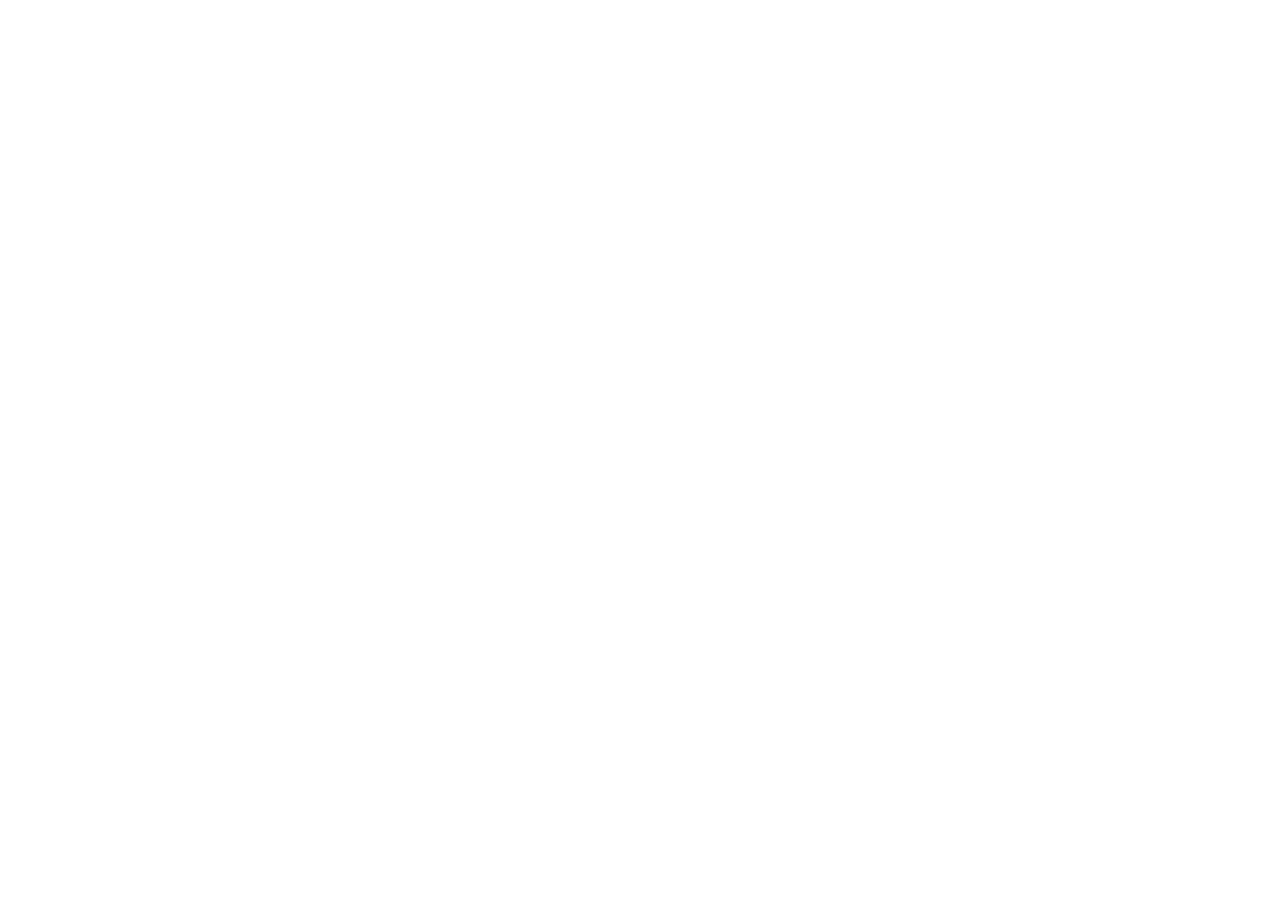
==== index.html @ 5b3dc0f5 "first commit" ====
<!DOCTYPE html>
<html lang="en">
<head>
    <meta charset="UTF-8">
    <meta name="viewport" content="width=device-width, initial-scale=1.0">
    <link rel="stylesheet" href="./css/style.css">
    <title>html-css-booleaners</title>
</head>
<body>
    
</body>
</html>
---- css/style.css ----
*{
    box-sizing: border-box;
    margin: 0;
}
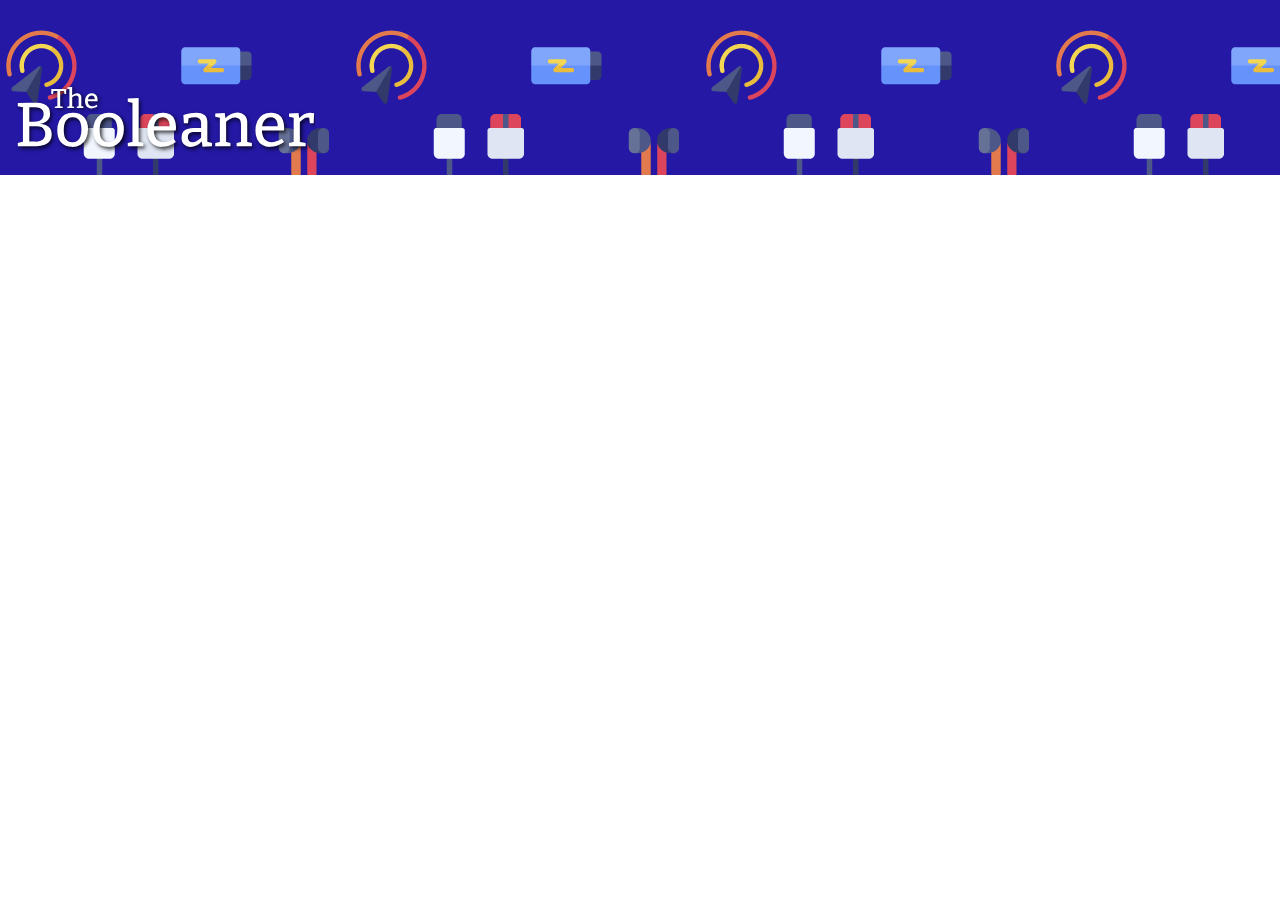
==== commit 04b3f84f: "added header and logo" ====
--- a/index.html
+++ b/index.html
@@ -7,6 +7,18 @@
     <title>html-css-booleaners</title>
 </head>
 <body>
+
+    <header>
+        <img src="./img/logo.svg" alt="Logo the Booleaners">
+    </header>
+
+    <main>
+
+    </main>
+
+    <footer>
+
+    </footer>
     
 </body>
 </html>--- a/css/style.css
+++ b/css/style.css
@@ -1,3 +1,16 @@
+header{
+    background-color: rgb(36 24 165);
+    background-image: url("../img/pattern.png");
+    height: 175px;
+    text-align: left;
+}
+
+header > img{
+    width: 300px;
+    margin-top: 85px;
+    margin-left: 15px;
+}
+
 *{
     box-sizing: border-box;
     margin: 0;
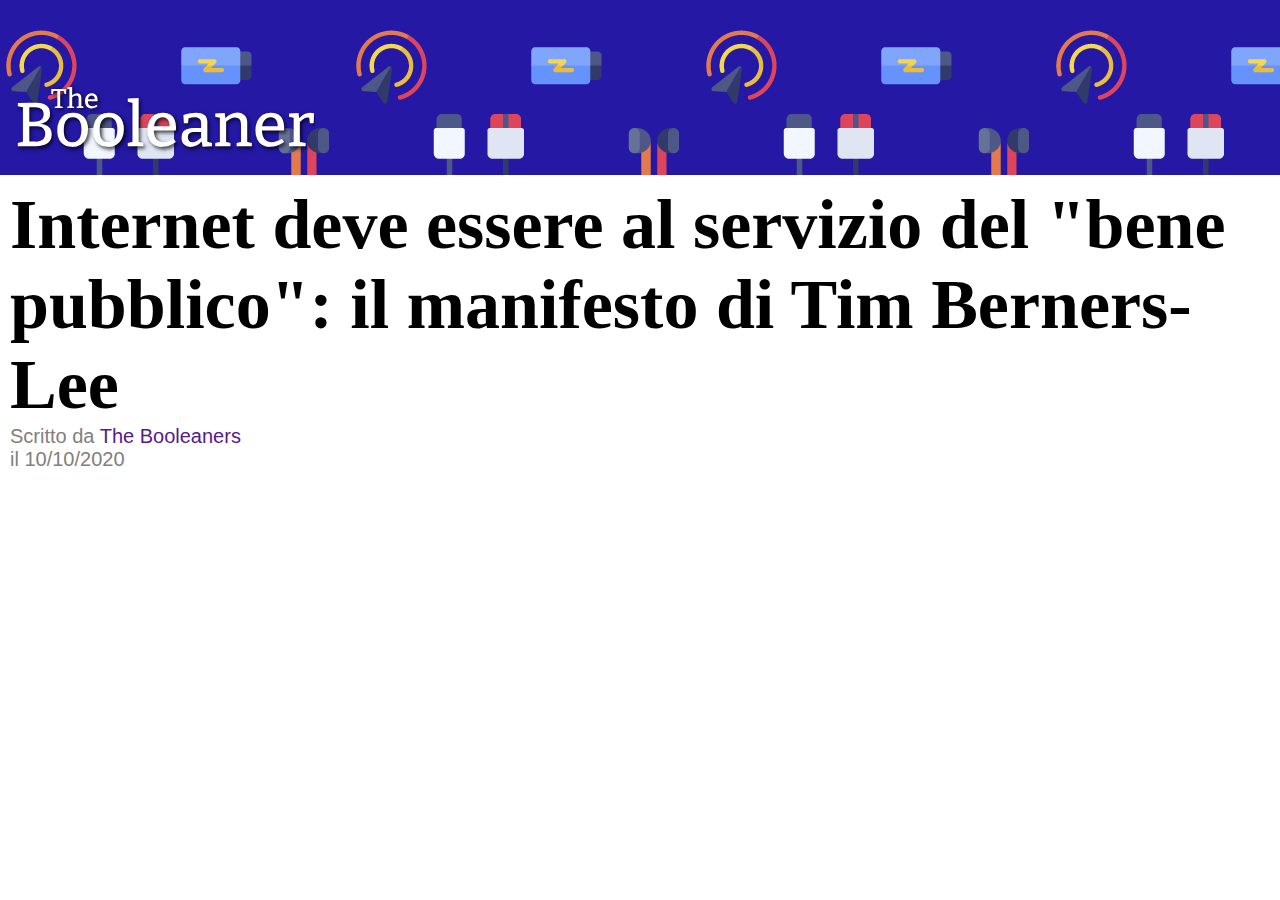
==== commit 75a19f4f: "adding page title and credits" ====
--- a/index.html
+++ b/index.html
@@ -13,6 +13,11 @@
     </header>
 
     <main>
+        <div class="titolo_pagina">
+            <h1>Internet deve essere al servizio del "bene pubblico": il manifesto di Tim Berners-Lee</h1>
+            <p>Scritto da <a href="">The Booleaners</a></p>
+            <p>il 10/10/2020</p>
+        </div>
 
     </main>
 
--- a/css/style.css
+++ b/css/style.css
@@ -11,6 +11,25 @@
     margin-left: 15px;
 }
 
+.titolo_pagina{
+    text-align: left;
+    padding: 10px;
+}
+
+.titolo_pagina > h1{
+    font-size: 70px;
+}
+
+.titolo_pagina > p{
+    color: gray;
+    font-family: 'Franklin Gothic Medium', 'Arial Narrow', Arial, sans-serif;
+    font-size: 20px;
+}
+
+p > a{
+    text-decoration: none;
+}
+
 *{
     box-sizing: border-box;
     margin: 0;
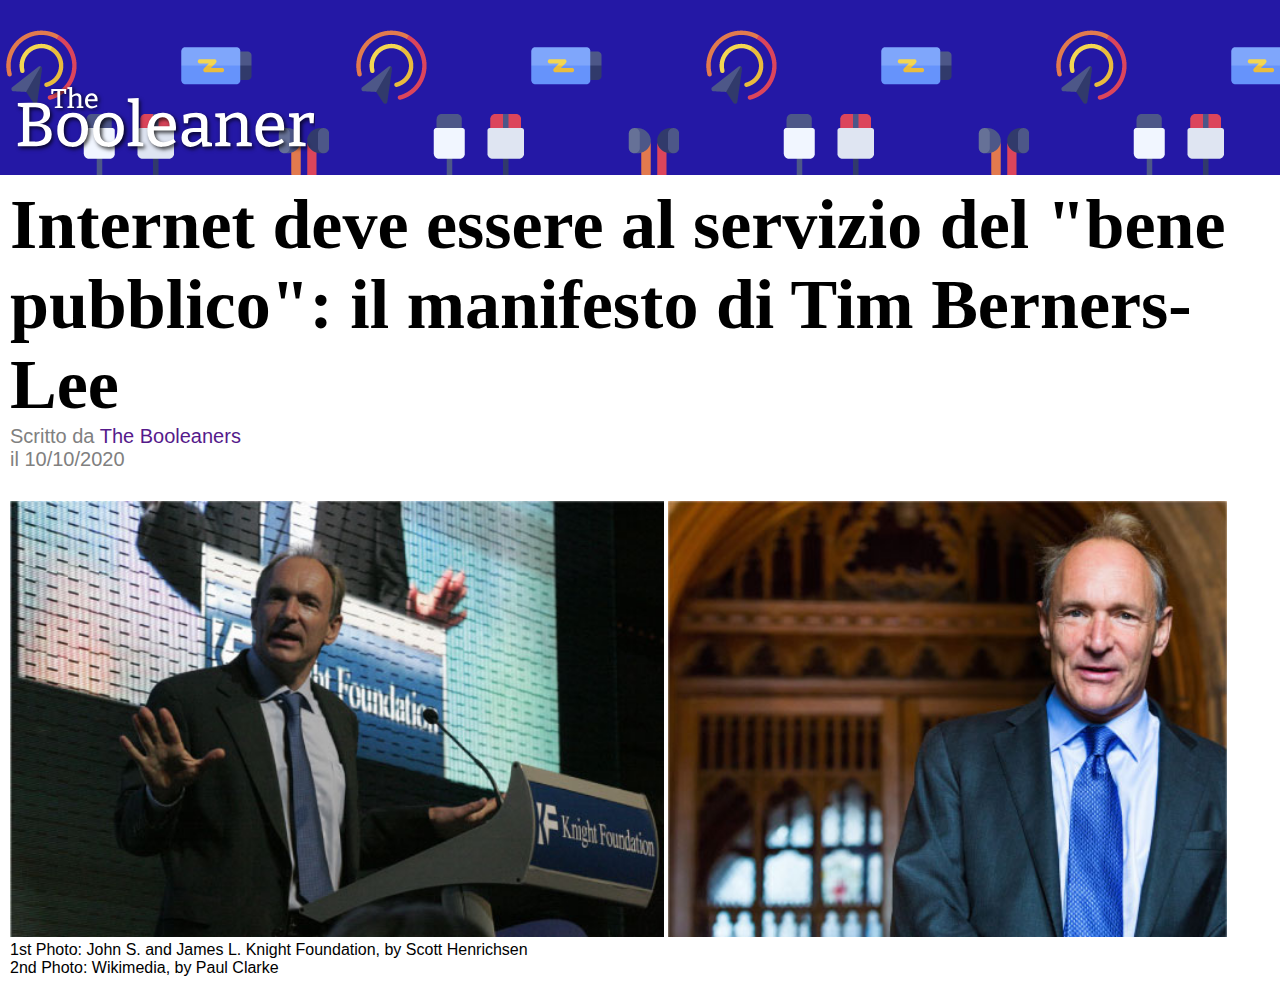
==== commit d3af553a: "added image and image info" ====
--- a/index.html
+++ b/index.html
@@ -19,6 +19,16 @@
             <p>il 10/10/2020</p>
         </div>
 
+        <div class="foto">
+
+            <img class="tim1" src="./img/tim-1.jpg" alt="Foto di Tim Berners-Lee">
+            <img class="tim2" src="./img/tim-2.jpg" alt="Foto di Tim Berners-Lee">
+
+            <p>1st Photo: John S. and James L. Knight Foundation, by Scott Henrichsen</p>
+            <p>2nd Photo: Wikimedia, by Paul Clarke</p>
+
+        </div>
+
     </main>
 
     <footer>
--- a/css/style.css
+++ b/css/style.css
@@ -30,6 +30,24 @@
     text-decoration: none;
 }
 
+.foto{
+    text-align: left;
+    margin-top: 10px;
+    padding: 10px;
+}
+
+.tim1 {
+    width: 51.9%;
+}
+
+.tim2{
+    width: 44.4%;
+}
+
+.foto > p{
+    font-family: 'Franklin Gothic Medium', 'Arial Narrow', Arial, sans-serif;
+}
+
 *{
     box-sizing: border-box;
     margin: 0;
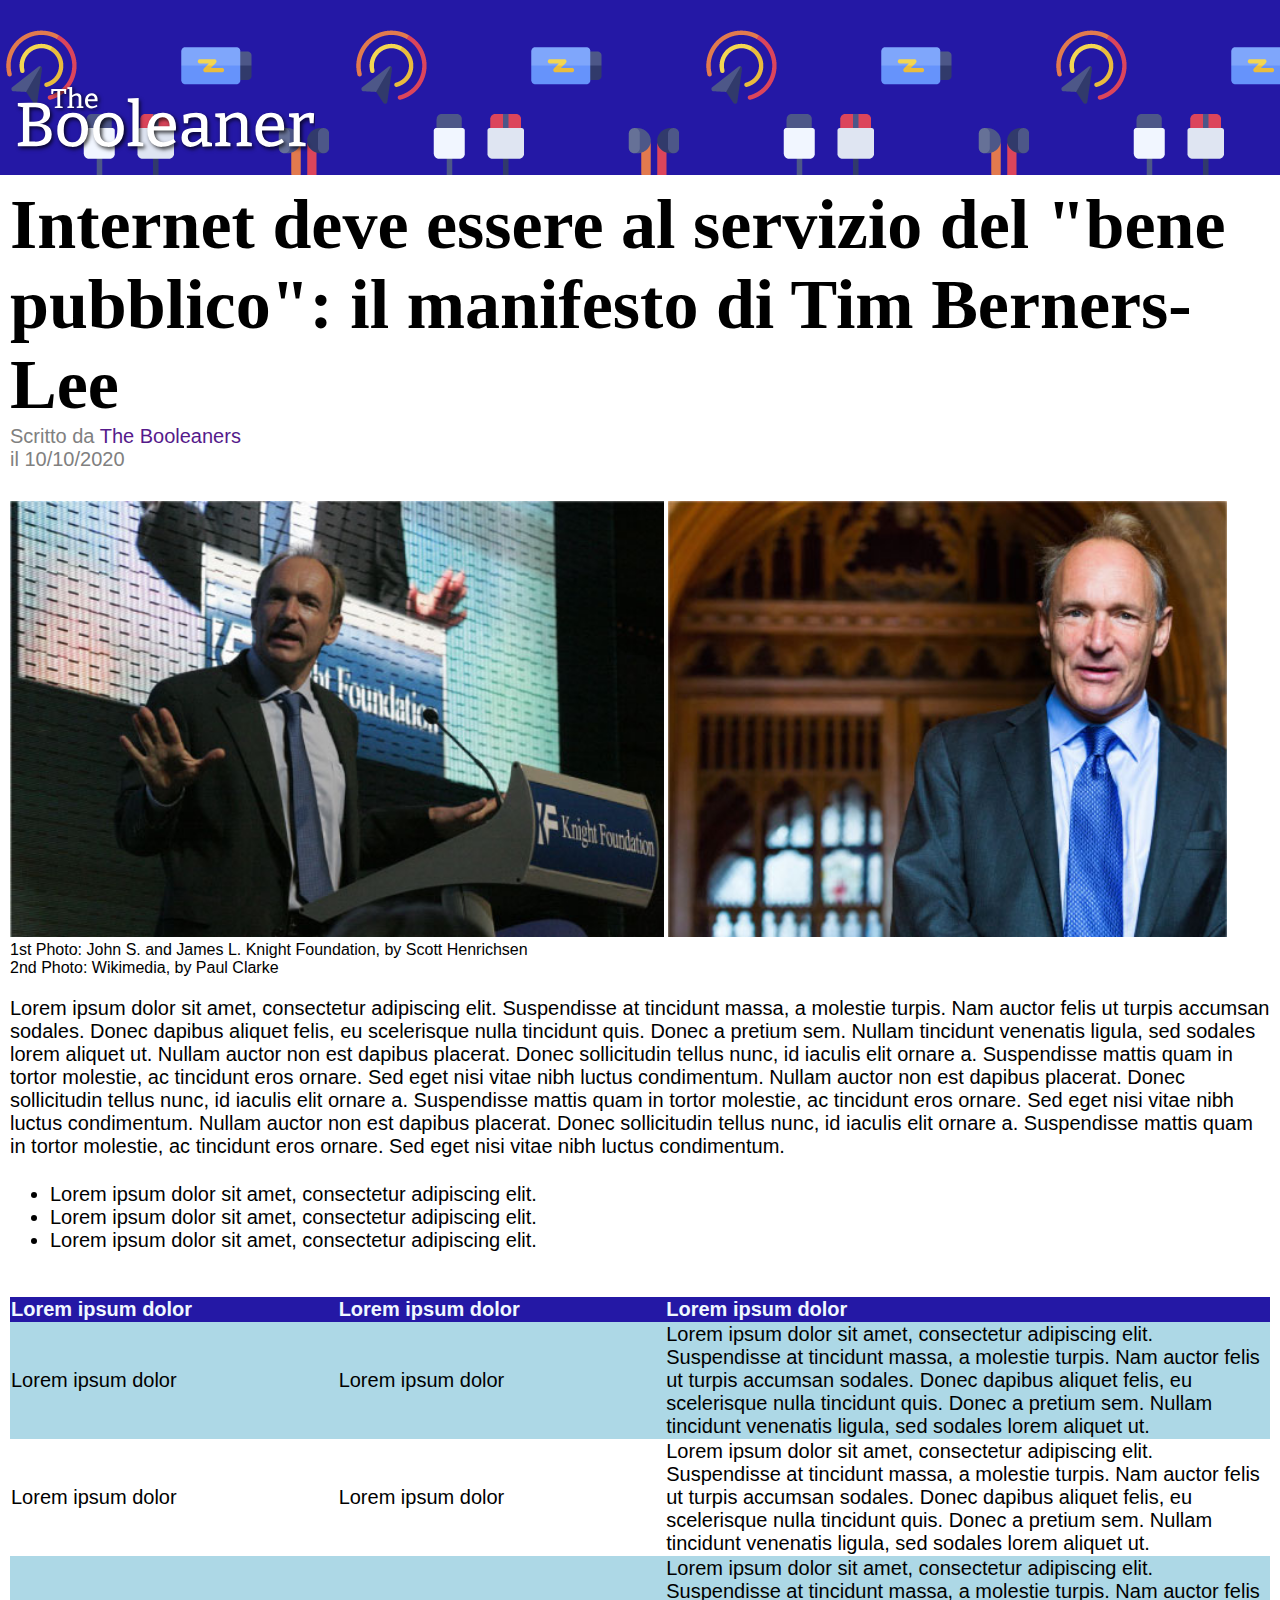
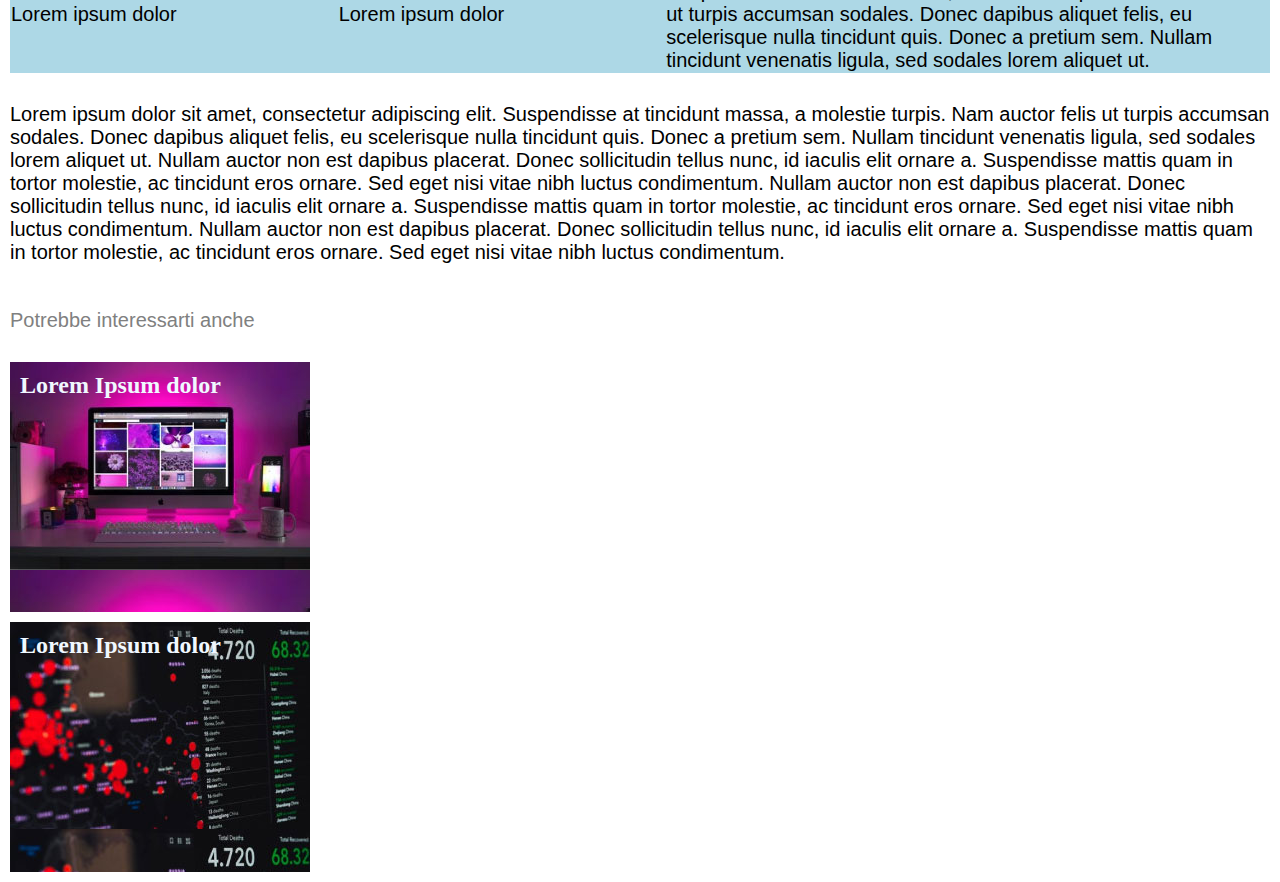
==== commit 463d6fb5: "added footer content" ====
--- a/index.html
+++ b/index.html
@@ -29,10 +29,89 @@
 
         </div>
 
+        <div class="articolo">
+
+            <p>
+                Lorem ipsum dolor sit amet, consectetur adipiscing elit. Suspendisse at tincidunt massa, a molestie turpis. 
+                Nam auctor felis ut turpis accumsan sodales. Donec dapibus aliquet felis, eu scelerisque nulla tincidunt quis. 
+                Donec a pretium sem. Nullam tincidunt venenatis ligula, sed sodales lorem aliquet ut. Nullam auctor non est dapibus placerat. 
+                Donec sollicitudin tellus nunc, id iaculis elit ornare a. Suspendisse mattis quam in tortor molestie, ac tincidunt eros ornare. 
+                Sed eget nisi vitae nibh luctus condimentum. Nullam auctor non est dapibus placerat. 
+                Donec sollicitudin tellus nunc, id iaculis elit ornare a. Suspendisse mattis quam in tortor molestie, ac tincidunt eros ornare. 
+                Sed eget nisi vitae nibh luctus condimentum. Nullam auctor non est dapibus placerat. 
+                Donec sollicitudin tellus nunc, id iaculis elit ornare a. Suspendisse mattis quam in tortor molestie, ac tincidunt eros ornare. 
+                Sed eget nisi vitae nibh luctus condimentum.
+            </p>
+
+            <ul>
+                <li>Lorem ipsum dolor sit amet, consectetur adipiscing elit.</li>
+                <li>Lorem ipsum dolor sit amet, consectetur adipiscing elit.</li>
+                <li>Lorem ipsum dolor sit amet, consectetur adipiscing elit.</li>
+            </ul>
+
+            <div class="table_container">
+                <table>
+                    <thead>
+                        <td>Lorem ipsum dolor</td>
+                        <td>Lorem ipsum dolor</td>
+                        <td>Lorem ipsum dolor</td>
+                    </thead>
+                        
+                    <tbody>
+                        <tr class="blue_row">
+                            <td>Lorem ipsum dolor</td>
+                            <td>Lorem ipsum dolor</td>
+                            <td>Lorem ipsum dolor sit amet, consectetur adipiscing elit. Suspendisse at tincidunt massa, a molestie turpis. 
+                                Nam auctor felis ut turpis accumsan sodales. Donec dapibus aliquet felis, eu scelerisque nulla tincidunt quis. 
+                                Donec a pretium sem. Nullam tincidunt venenatis ligula, sed sodales lorem aliquet ut.</td>
+                        </tr>
+    
+                        <tr>
+                            <td>Lorem ipsum dolor</td>
+                            <td>Lorem ipsum dolor</td>
+                            <td>Lorem ipsum dolor sit amet, consectetur adipiscing elit. Suspendisse at tincidunt massa, a molestie turpis. 
+                                Nam auctor felis ut turpis accumsan sodales. Donec dapibus aliquet felis, eu scelerisque nulla tincidunt quis. 
+                                Donec a pretium sem. Nullam tincidunt venenatis ligula, sed sodales lorem aliquet ut.</td>
+                        </tr>
+    
+                        <tr class="blue_row">
+                            <td>Lorem ipsum dolor</td>
+                            <td>Lorem ipsum dolor</td>
+                            <td>Lorem ipsum dolor sit amet, consectetur adipiscing elit. Suspendisse at tincidunt massa, a molestie turpis. 
+                                Nam auctor felis ut turpis accumsan sodales. Donec dapibus aliquet felis, eu scelerisque nulla tincidunt quis. 
+                                Donec a pretium sem. Nullam tincidunt venenatis ligula, sed sodales lorem aliquet ut.</td>
+                        </tr>
+                    </tbody>
+                    
+                </table>
+            </div>
+
+            <p>
+                Lorem ipsum dolor sit amet, consectetur adipiscing elit. Suspendisse at tincidunt massa, a molestie turpis. 
+                Nam auctor felis ut turpis accumsan sodales. Donec dapibus aliquet felis, eu scelerisque nulla tincidunt quis. 
+                Donec a pretium sem. Nullam tincidunt venenatis ligula, sed sodales lorem aliquet ut. Nullam auctor non est dapibus placerat. 
+                Donec sollicitudin tellus nunc, id iaculis elit ornare a. Suspendisse mattis quam in tortor molestie, ac tincidunt eros ornare. 
+                Sed eget nisi vitae nibh luctus condimentum. Nullam auctor non est dapibus placerat. 
+                Donec sollicitudin tellus nunc, id iaculis elit ornare a. Suspendisse mattis quam in tortor molestie, ac tincidunt eros ornare. 
+                Sed eget nisi vitae nibh luctus condimentum. Nullam auctor non est dapibus placerat. 
+                Donec sollicitudin tellus nunc, id iaculis elit ornare a. Suspendisse mattis quam in tortor molestie, ac tincidunt eros ornare. 
+                Sed eget nisi vitae nibh luctus condimentum.
+            </p>
+
+        </div>
+
     </main>
 
     <footer>
 
+        <p>Potrebbe interessarti anche</p>
+
+        <div class="prima_immagine">
+            <h2>Lorem Ipsum dolor</h2>
+        </div>
+        <div class="seconda_immagine">
+            <h2>Lorem Ipsum dolor</h2>
+        </div>
     </footer>
     
 </body>
--- a/css/style.css
+++ b/css/style.css
@@ -1,3 +1,5 @@
+/* header css*/
+
 header{
     background-color: rgb(36 24 165);
     background-image: url("../img/pattern.png");
@@ -10,6 +12,8 @@
     margin-top: 85px;
     margin-left: 15px;
 }
+
+/*titolo css*/
 
 .titolo_pagina{
     text-align: left;
@@ -30,6 +34,8 @@
     text-decoration: none;
 }
 
+/* foto css*/
+
 .foto{
     text-align: left;
     margin-top: 10px;
@@ -48,6 +54,85 @@
     font-family: 'Franklin Gothic Medium', 'Arial Narrow', Arial, sans-serif;
 }
 
+/*articolo css*/
+
+.articolo{
+    padding: 10px;
+}
+
+.articolo > p {
+    font-family: 'Franklin Gothic Medium', 'Arial Narrow', Arial, sans-serif;
+    font-size: 20px;
+    margin-bottom: 25px;
+}
+
+.articolo > ul{
+    font-family: 'Franklin Gothic Medium', 'Arial Narrow', Arial, sans-serif;
+    font-size: 20px;
+    margin-bottom: 45px;
+}
+
+
+.table_container > table{
+    text-align: left;
+    font-family: 'Franklin Gothic Medium', 'Arial Narrow', Arial, sans-serif;
+    font-size: 20px;
+    margin-bottom: 30px;
+    width: 100%;
+    border-collapse:collapse ;
+}
+
+.table_container > table > thead{
+    background-color: rgb(36 24 165);
+    color: aliceblue;
+    font-weight: bold;
+}
+
+.table_container > table > tbody > tr > td{
+    height: 60px;
+    text-align: left;
+    word-wrap: break-word;
+    width: 20px;
+}
+
+/* classe per le righe blu*/
+
+.blue_row{
+    background-color:lightblue;
+}
+
+/*footer*/
+
+footer{
+    padding: 10px;
+}
+
+footer > p{
+    color: gray;
+    font-family: 'Franklin Gothic Medium', 'Arial Narrow', Arial, sans-serif;
+    font-size: 20px;
+    margin-bottom: 30px;
+}
+
+footer > .prima_immagine{
+    width: 300px;
+    height: 250px;
+    background-image: url("../img/monitor.jpg");
+    padding: 10px;
+    color: aliceblue;
+    margin-bottom: 10px;
+}
+
+footer > .seconda_immagine{
+    width: 300px;
+    height: 250px;
+    background-image: url("../img/graph.jpg");
+    padding: 10px;
+    color: aliceblue;
+}
+
+/*pefforzah*/
+
 *{
     box-sizing: border-box;
     margin: 0;
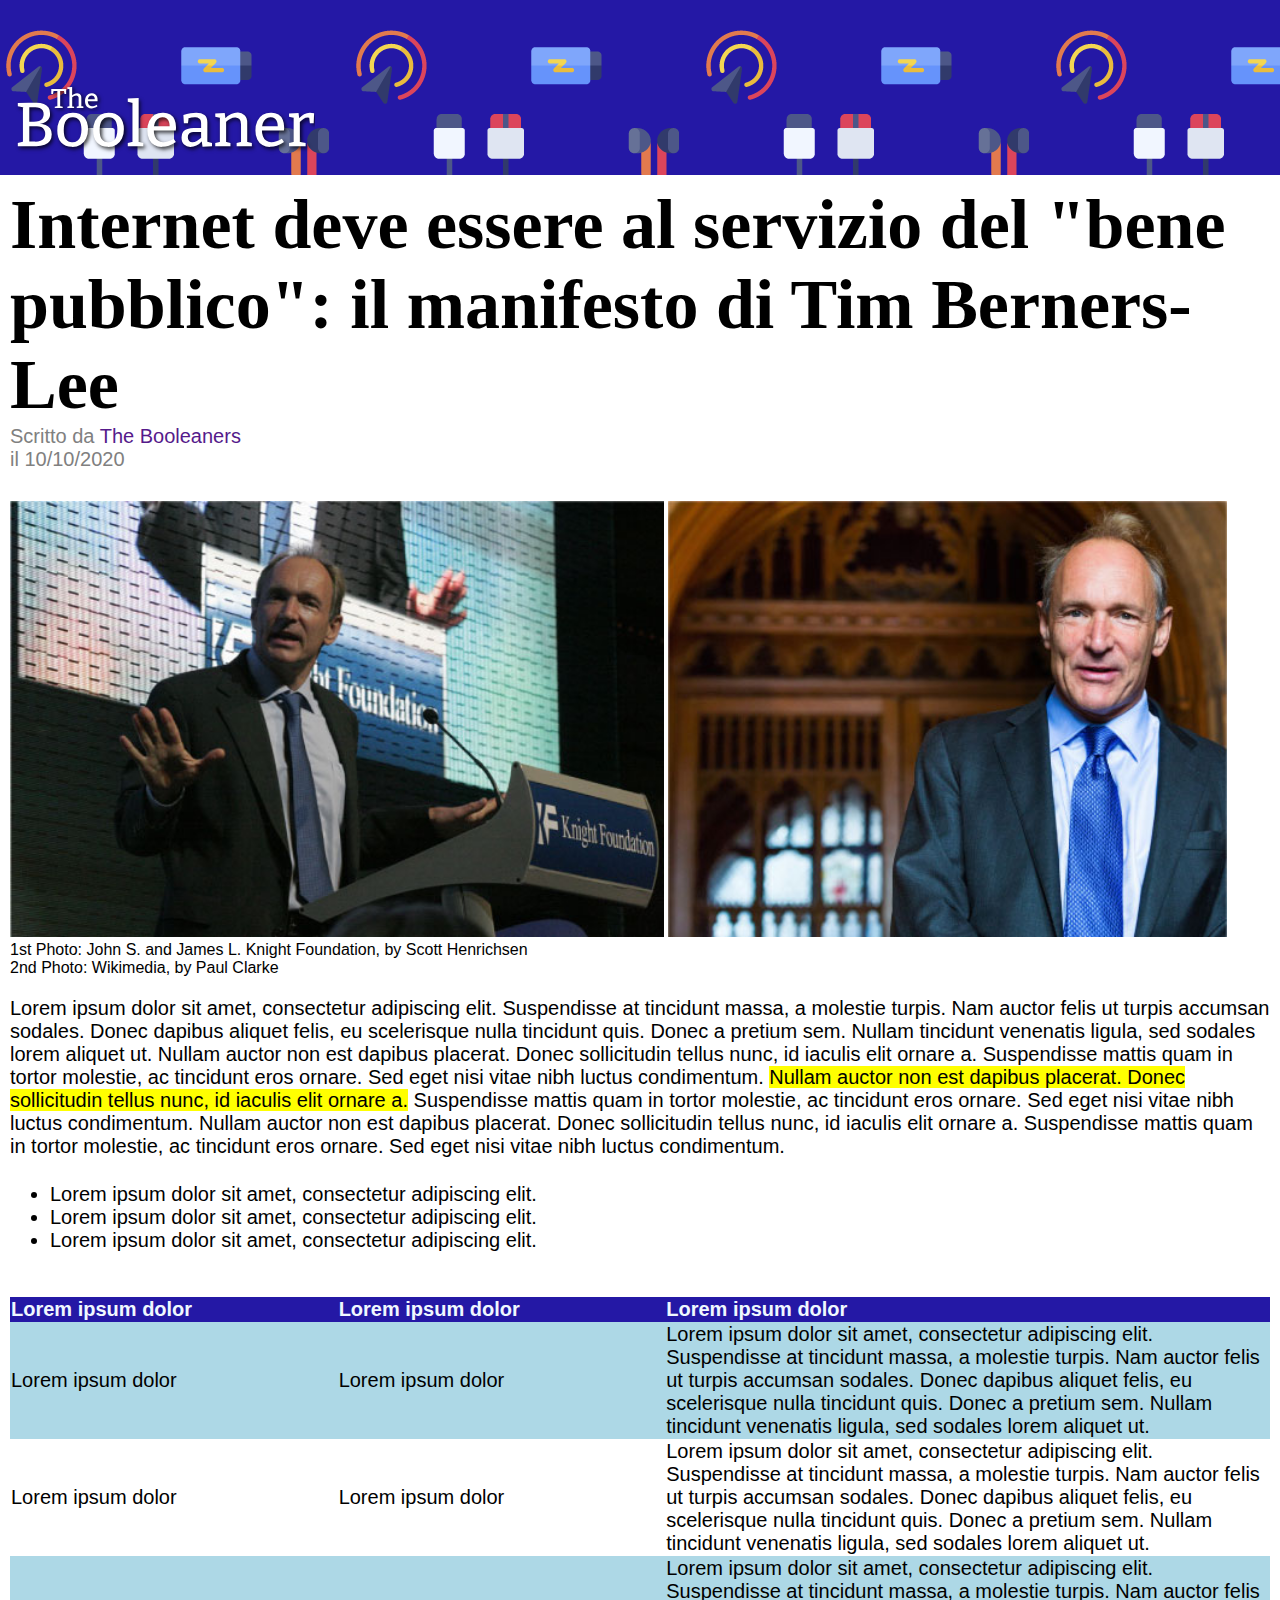
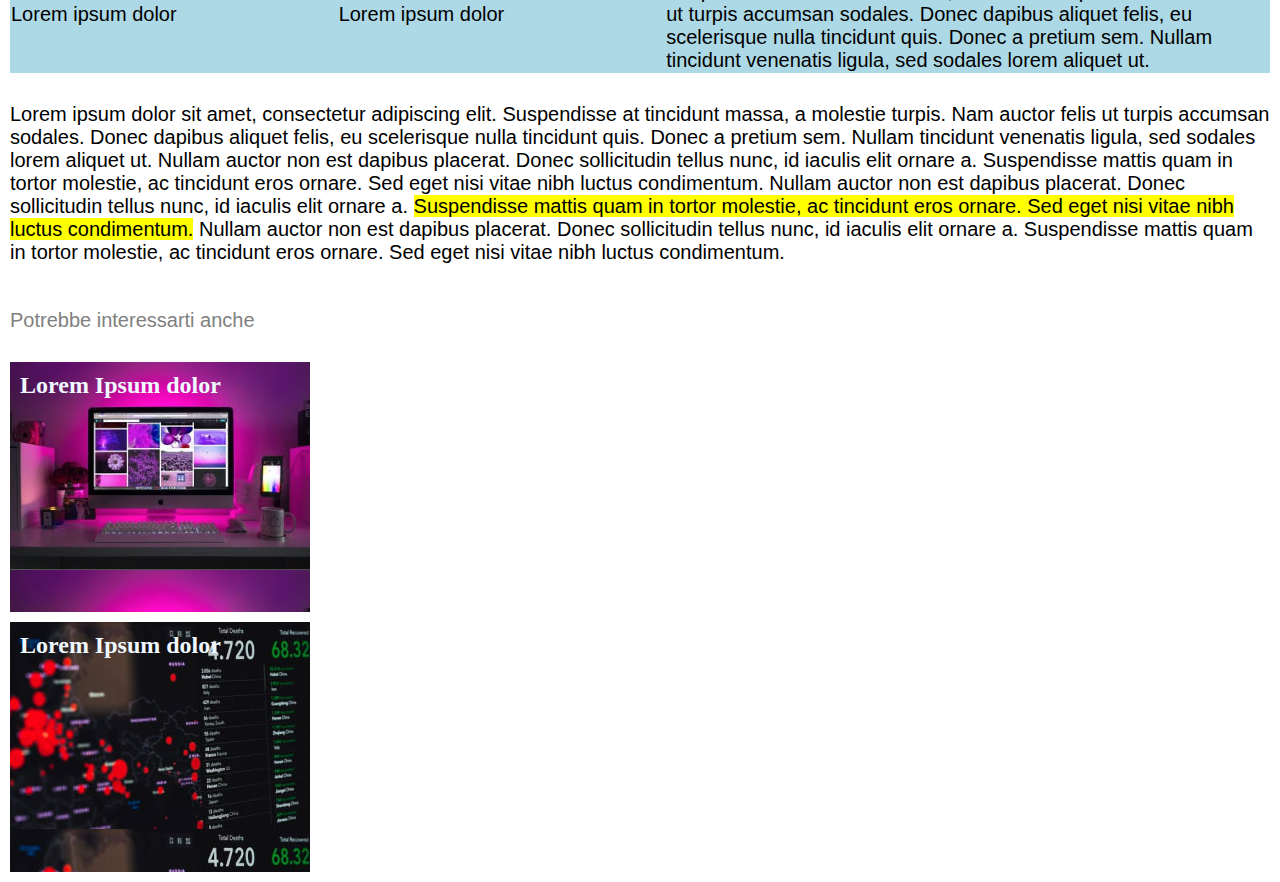
==== commit 38b7cf6f: "added class "yellow_marker"" ====
--- a/index.html
+++ b/index.html
@@ -36,8 +36,8 @@
                 Nam auctor felis ut turpis accumsan sodales. Donec dapibus aliquet felis, eu scelerisque nulla tincidunt quis. 
                 Donec a pretium sem. Nullam tincidunt venenatis ligula, sed sodales lorem aliquet ut. Nullam auctor non est dapibus placerat. 
                 Donec sollicitudin tellus nunc, id iaculis elit ornare a. Suspendisse mattis quam in tortor molestie, ac tincidunt eros ornare. 
-                Sed eget nisi vitae nibh luctus condimentum. Nullam auctor non est dapibus placerat. 
-                Donec sollicitudin tellus nunc, id iaculis elit ornare a. Suspendisse mattis quam in tortor molestie, ac tincidunt eros ornare. 
+                Sed eget nisi vitae nibh luctus condimentum. <span class="yellow_marker"> Nullam auctor non est dapibus placerat. 
+                    Donec sollicitudin tellus nunc, id iaculis elit ornare a.</span> Suspendisse mattis quam in tortor molestie, ac tincidunt eros ornare. 
                 Sed eget nisi vitae nibh luctus condimentum. Nullam auctor non est dapibus placerat. 
                 Donec sollicitudin tellus nunc, id iaculis elit ornare a. Suspendisse mattis quam in tortor molestie, ac tincidunt eros ornare. 
                 Sed eget nisi vitae nibh luctus condimentum.
@@ -92,8 +92,8 @@
                 Donec a pretium sem. Nullam tincidunt venenatis ligula, sed sodales lorem aliquet ut. Nullam auctor non est dapibus placerat. 
                 Donec sollicitudin tellus nunc, id iaculis elit ornare a. Suspendisse mattis quam in tortor molestie, ac tincidunt eros ornare. 
                 Sed eget nisi vitae nibh luctus condimentum. Nullam auctor non est dapibus placerat. 
-                Donec sollicitudin tellus nunc, id iaculis elit ornare a. Suspendisse mattis quam in tortor molestie, ac tincidunt eros ornare. 
-                Sed eget nisi vitae nibh luctus condimentum. Nullam auctor non est dapibus placerat. 
+                Donec sollicitudin tellus nunc, id iaculis elit ornare a. <span class="yellow_marker">Suspendisse mattis quam in tortor molestie, ac tincidunt eros ornare. 
+                    Sed eget nisi vitae nibh luctus condimentum.</span> Nullam auctor non est dapibus placerat. 
                 Donec sollicitudin tellus nunc, id iaculis elit ornare a. Suspendisse mattis quam in tortor molestie, ac tincidunt eros ornare. 
                 Sed eget nisi vitae nibh luctus condimentum.
             </p>
--- a/css/style.css
+++ b/css/style.css
@@ -101,6 +101,12 @@
     background-color:lightblue;
 }
 
+/*evidenziatore giallo*/
+
+.yellow_marker{
+    background-color: yellow;
+}
+
 /*footer*/
 
 footer{
